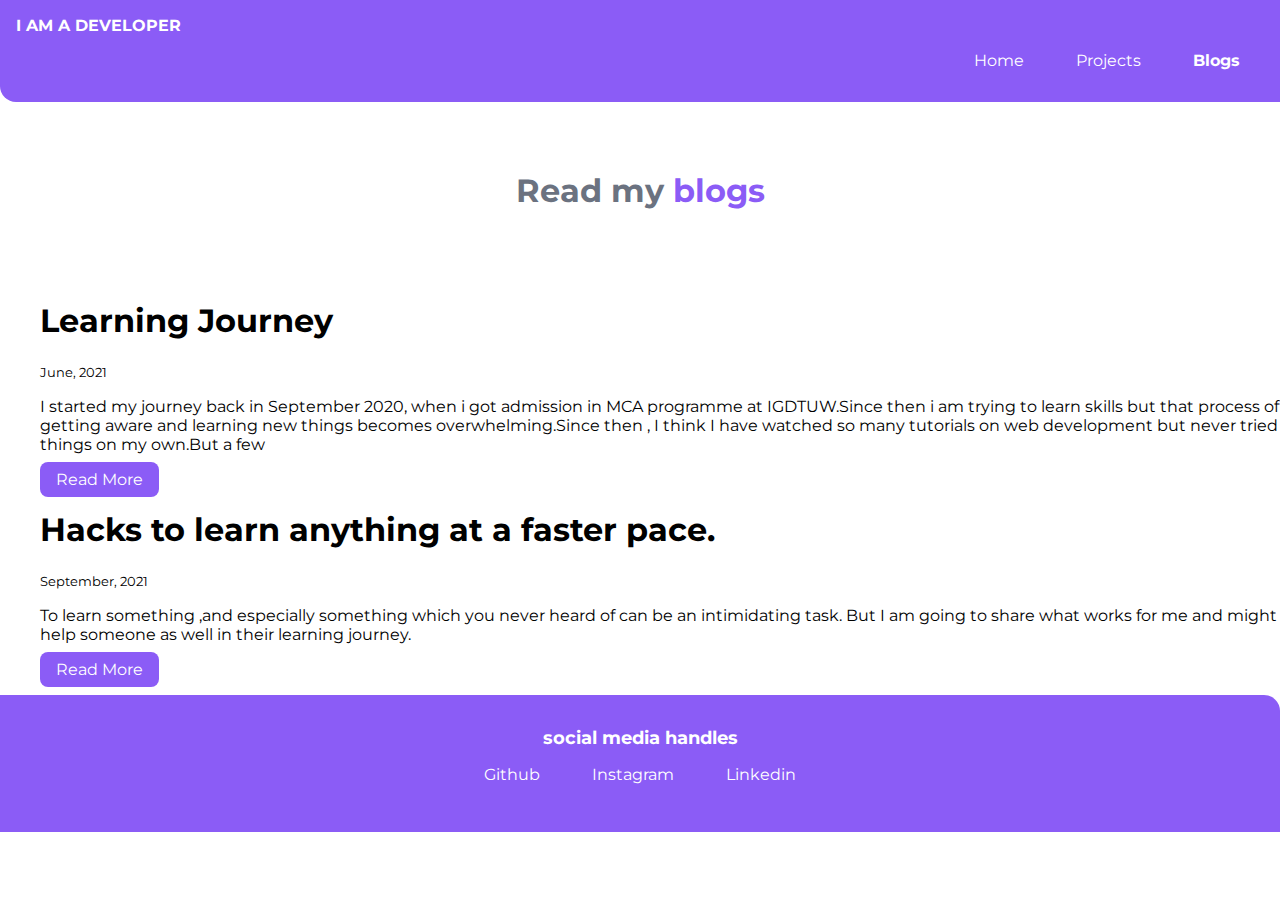
==== blogs.html @ 482f67a1 "final" ====
<!DOCTYPE html>
<html lang="en">
  <head>
    <meta charset="UTF-8" />
    <meta name="viewport" content="width=device-width, initial-scale=1.0" />
    <link href="styles.css" rel="stylesheet" />
    <title>BLOGS</title>
  </head>
  <body>
    <nav class="navigation container">
      <div class="nav-brand">I AM A DEVELOPER</div>
      <ul class="list-non-bullet nav-pills">
        <li class="list-item-inline">
          <a class="link" href="/">Home</a>
        </li>
        <li class="list-item-inline">
          <a class="link" href="/projects.html">Projects</a>
        </li>
        <li class="list-item-inline">
          <a class="link link-active" href="/blogs.html">Blogs</a>
        </li>
      </ul>
    </nav>

    <header class="hero">
      <h1 class="hero-heading">
        Read my <span class="heading-inverted">blogs</span>
      </h1>
    </header>

    <ul class="list-non-bullet">
      <li>
        <article class="showcase-list container container-center">
          <h1>Learning Journey</h1>
          <small>June, 2021</small>
          <p>
            I started my journey back in September 2020, when i got admission in MCA programme at IGDTUW.Since then i am
        trying to learn skills but that process of getting aware and learning new things becomes overwhelming.Since
        then , I think I have watched so many tutorials on web development but never tried things on my own.But a few
          </p>

          <a class="link link-primary" href="journey.html">Read More</a>
        </article>
      </li>

      <li>
        <article class="showcase-list container container-center">
          <h1>Hacks to learn anything at a faster pace.</h1>
          <small>September, 2021</small>
          <p>
            To learn something ,and especially something which you never heard  of can be an intimidating task. But 
I am going to share what works for me and might help someone as well in their learning journey.

          </p>

          <a
            class="link link-primary"
            href="blog2.html"
            >Read More</a
          >
        </article>
      </li>
    </ul>

    <footer class="footer">
      <div class="footer-header">social media handles</div>
      <ul class="social-links list-non-bullet">
        <li class="list-item-inline">
          <a class="link" href="https://github.com/9gunjan/"> Github </a>
        </li>
        <li class="list-item-inline">
          <a class="link" href="https://www.instagram.com/gunjan__1111"> Instagram </a>
        </li>
        <li class="list-item-inline">
          <a class="link" href="https://www.linkedin.com/in/gunjan-thakur/">
            Linkedin
          </a>
        </li>
      </ul>
    </footer>
  </body>
</html>
---- styles.css ----
@import url('https://fonts.googleapis.com/css2?family=Montserrat&display=swap');

:root {
    --primary-color: #8B5CF6;
    --darkgray-color: #6B7280;
    --offwhite-color:#F3F4F6;

}

body {
    font-family: 'Montserrat', sans-serif;
    margin: 0px;
}

/** spaces **/



hr {
    margin: 2rem 0rem;
}

.container {
    padding-left: 1 rem;
    padding-right: 1 rem;
}

.container-centre {
    max-width: 600px;
    /* margin: auto; */

}

.home{
    padding-left: 1 rem;
    padding-right: 1 rem;
    max-width: 600px;
    margin: auto;

}

/** links **/

.link {
    text-decoration: none;
    padding: 0.5rem 1rem;
    ;
}

.link-primary {
    background-color: var(--primary-color);
    border-radius: 0.5em;
    color: white
    
    
}

.link-secondary {
    color: var(--primary-color);
    border: radius 0.5em;
    border: 1px solid var(--primary-color)
}

.list-non-bullet {
    list-style: none;
}

.list-item-inline {
    display: inline;
    padding: 0rem 0.5rem;


}

/** navigation **/

.navigation {
    background-color: var(--primary-color);
    color: white;
    padding: 1rem;
    border-bottom-left-radius: 1rem;
    /**its making that curve at the bottom of nav bar **/

}

.navigation .nav-brand {
    font-weight: bold;
}

.navigation .nav-pills {
    text-align: right;
}

.navigation .link {
    color: white;
}

.navigation .link-active {
    font-weight: bold;
}

/** headers **/

.hero {
    padding: 2rem;
}

.hero .hero-img {
    max-width: 350px;
    display: block;
    margin: auto;
}

.hero .hero-heading {
    text-align: center;
    color: var(--darkgray-color);
    padding: 1rem;
}

.hero .hero-heading .heading-inverted {
    color: var(--primary-color);
}

/** sections **/

.section{
    padding:2rem;
}

.section h1 {
    text-align: center;
    padding: 2rem ;
    
}
.ow{
    background-color: var(--offwhite-color);
}

/** footers **/

.footer{
    background-color: var(--primary-color);
    padding: 2rem 1rem;
    text-align:center;
    color:white;
    border-top-right-radius: 1rem;

}

.footer .link{
    color:white;
}

.footer ul{
    padding-inline-start: 0px;
}

.footer .footer-header{
    font-weight: bold;
    font-size: large;
}

.blogs-img{

    max-width: 350px;
    display: block;
    margin: auto;
}
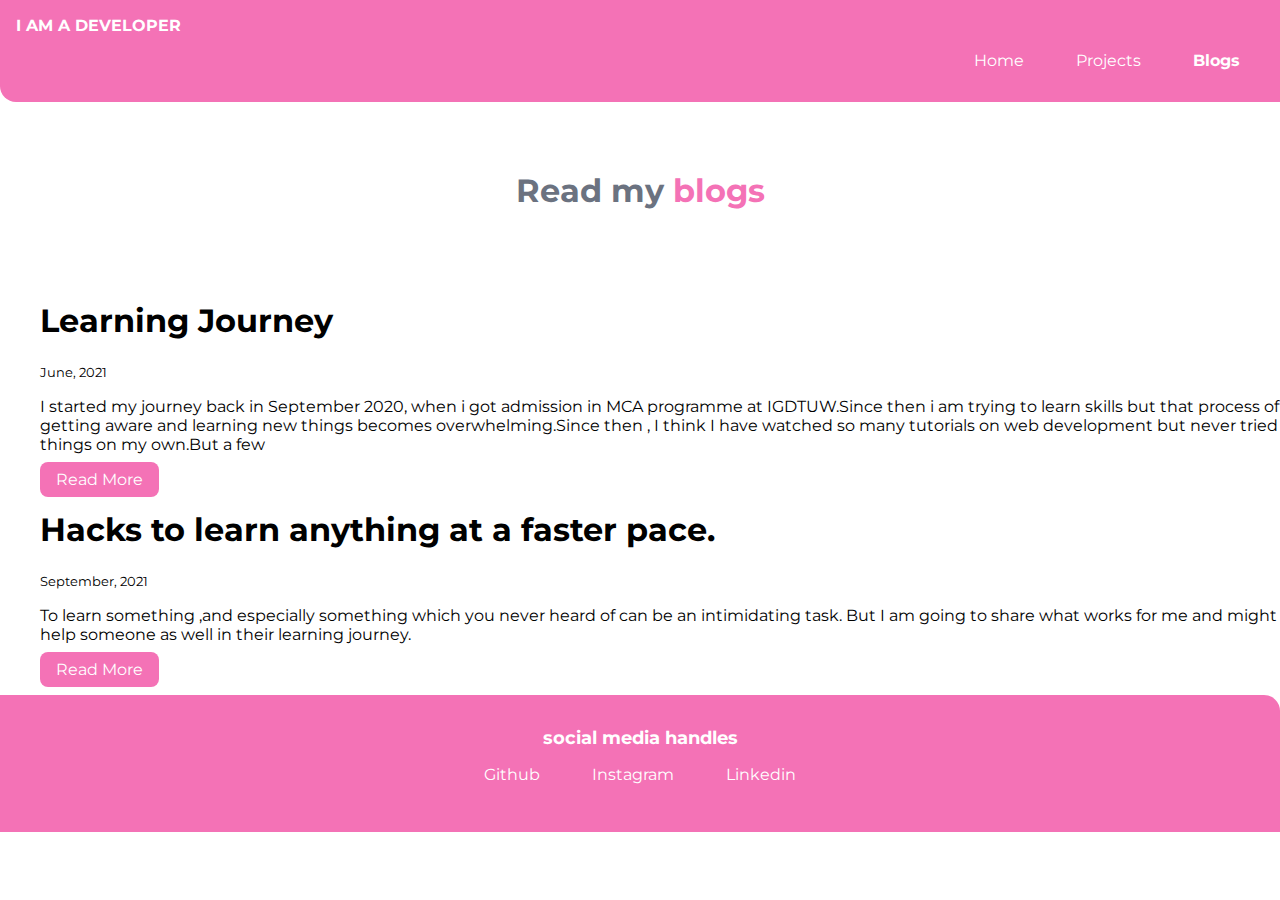
==== commit 8d4d17c5: "refactor" ====
--- a/blogs.html
+++ b/blogs.html
@@ -1,83 +1,81 @@
-
 <!DOCTYPE html>
 <html lang="en">
-  <head>
-    <meta charset="UTF-8" />
-    <meta name="viewport" content="width=device-width, initial-scale=1.0" />
-    <link href="styles.css" rel="stylesheet" />
-    <title>BLOGS</title>
-  </head>
-  <body>
-    <nav class="navigation container">
-      <div class="nav-brand">I AM A DEVELOPER</div>
-      <ul class="list-non-bullet nav-pills">
-        <li class="list-item-inline">
-          <a class="link" href="/">Home</a>
-        </li>
-        <li class="list-item-inline">
-          <a class="link" href="/projects.html">Projects</a>
-        </li>
-        <li class="list-item-inline">
-          <a class="link link-active" href="/blogs.html">Blogs</a>
-        </li>
-      </ul>
-    </nav>
 
-    <header class="hero">
-      <h1 class="hero-heading">
-        Read my <span class="heading-inverted">blogs</span>
-      </h1>
-    </header>
+<head>
+  <meta charset="UTF-8" />
+  <meta name="viewport" content="width=device-width, initial-scale=1.0" />
+  <link href="styles.css" rel="stylesheet" />
+  <title>BLOGS</title>
+</head>
 
-    <ul class="list-non-bullet">
-      <li>
-        <article class="showcase-list container container-center">
-          <h1>Learning Journey</h1>
-          <small>June, 2021</small>
-          <p>
-            I started my journey back in September 2020, when i got admission in MCA programme at IGDTUW.Since then i am
-        trying to learn skills but that process of getting aware and learning new things becomes overwhelming.Since
-        then , I think I have watched so many tutorials on web development but never tried things on my own.But a few
-          </p>
-
-          <a class="link link-primary" href="journey.html">Read More</a>
-        </article>
+<body>
+  <nav class="navigation container">
+    <div class="nav-brand">I AM A DEVELOPER</div>
+    <ul class="list-non-bullet nav-pills">
+      <li class="list-item-inline">
+        <a class="link" href="/">Home</a>
       </li>
-
-      <li>
-        <article class="showcase-list container container-center">
-          <h1>Hacks to learn anything at a faster pace.</h1>
-          <small>September, 2021</small>
-          <p>
-            To learn something ,and especially something which you never heard  of can be an intimidating task. But 
-I am going to share what works for me and might help someone as well in their learning journey.
-
-          </p>
-
-          <a
-            class="link link-primary"
-            href="blog2.html"
-            >Read More</a
-          >
-        </article>
+      <li class="list-item-inline">
+        <a class="link" href="/projects.html">Projects</a>
+      </li>
+      <li class="list-item-inline">
+        <a class="link link-active" href="/blogs.html">Blogs</a>
       </li>
     </ul>
+  </nav>
 
-    <footer class="footer">
-      <div class="footer-header">social media handles</div>
-      <ul class="social-links list-non-bullet">
-        <li class="list-item-inline">
-          <a class="link" href="https://github.com/9gunjan/"> Github </a>
-        </li>
-        <li class="list-item-inline">
-          <a class="link" href="https://www.instagram.com/gunjan__1111"> Instagram </a>
-        </li>
-        <li class="list-item-inline">
-          <a class="link" href="https://www.linkedin.com/in/gunjan-thakur/">
-            Linkedin
-          </a>
-        </li>
-      </ul>
-    </footer>
-  </body>
+  <header class="hero">
+    <h1 class="hero-heading">
+      Read my <span class="heading-inverted">blogs</span>
+    </h1>
+  </header>
+
+  <ul class="list-non-bullet">
+    <li>
+      <article class="showcase-list container container-center">
+        <h1>Learning Journey</h1>
+        <small>June, 2021</small>
+        <p>
+          I started my journey back in September 2020, when i got admission in MCA programme at IGDTUW.Since then i am
+          trying to learn skills but that process of getting aware and learning new things becomes overwhelming.Since
+          then , I think I have watched so many tutorials on web development but never tried things on my own.But a few
+        </p>
+
+        <a class="link link-primary" href="journey.html">Read More</a>
+      </article>
+    </li>
+
+    <li>
+      <article class="showcase-list container container-center">
+        <h1>Hacks to learn anything at a faster pace.</h1>
+        <small>September, 2021</small>
+        <p>
+          To learn something ,and especially something which you never heard of can be an intimidating task. But
+          I am going to share what works for me and might help someone as well in their learning journey.
+
+        </p>
+
+        <a class="link link-primary" href="blog2.html">Read More</a>
+      </article>
+    </li>
+  </ul>
+
+  <footer class="footer">
+    <div class="footer-header">social media handles</div>
+    <ul class="social-links list-non-bullet">
+      <li class="list-item-inline">
+        <a class="link" href="https://github.com/9gunjan/"> Github </a>
+      </li>
+      <li class="list-item-inline">
+        <a class="link" href="https://www.instagram.com/gunjan__1111"> Instagram </a>
+      </li>
+      <li class="list-item-inline">
+        <a class="link" href="https://www.linkedin.com/in/gunjan-thakur/">
+          Linkedin
+        </a>
+      </li>
+    </ul>
+  </footer>
+</body>
+
 </html>--- a/styles.css
+++ b/styles.css
@@ -1,7 +1,7 @@
 @import url('https://fonts.googleapis.com/css2?family=Montserrat&display=swap');
 
 :root {
-    --primary-color: #8B5CF6;
+    --primary-color: #F472B6;
     --darkgray-color: #6B7280;
     --offwhite-color:#F3F4F6;
 
@@ -58,7 +58,7 @@
 .link-secondary {
     color: var(--primary-color);
     border: radius 0.5em;
-    border: 1px solid var(--primary-color)
+    border: 1px solid var(--primary-color);
 }
 
 .list-non-bullet {
